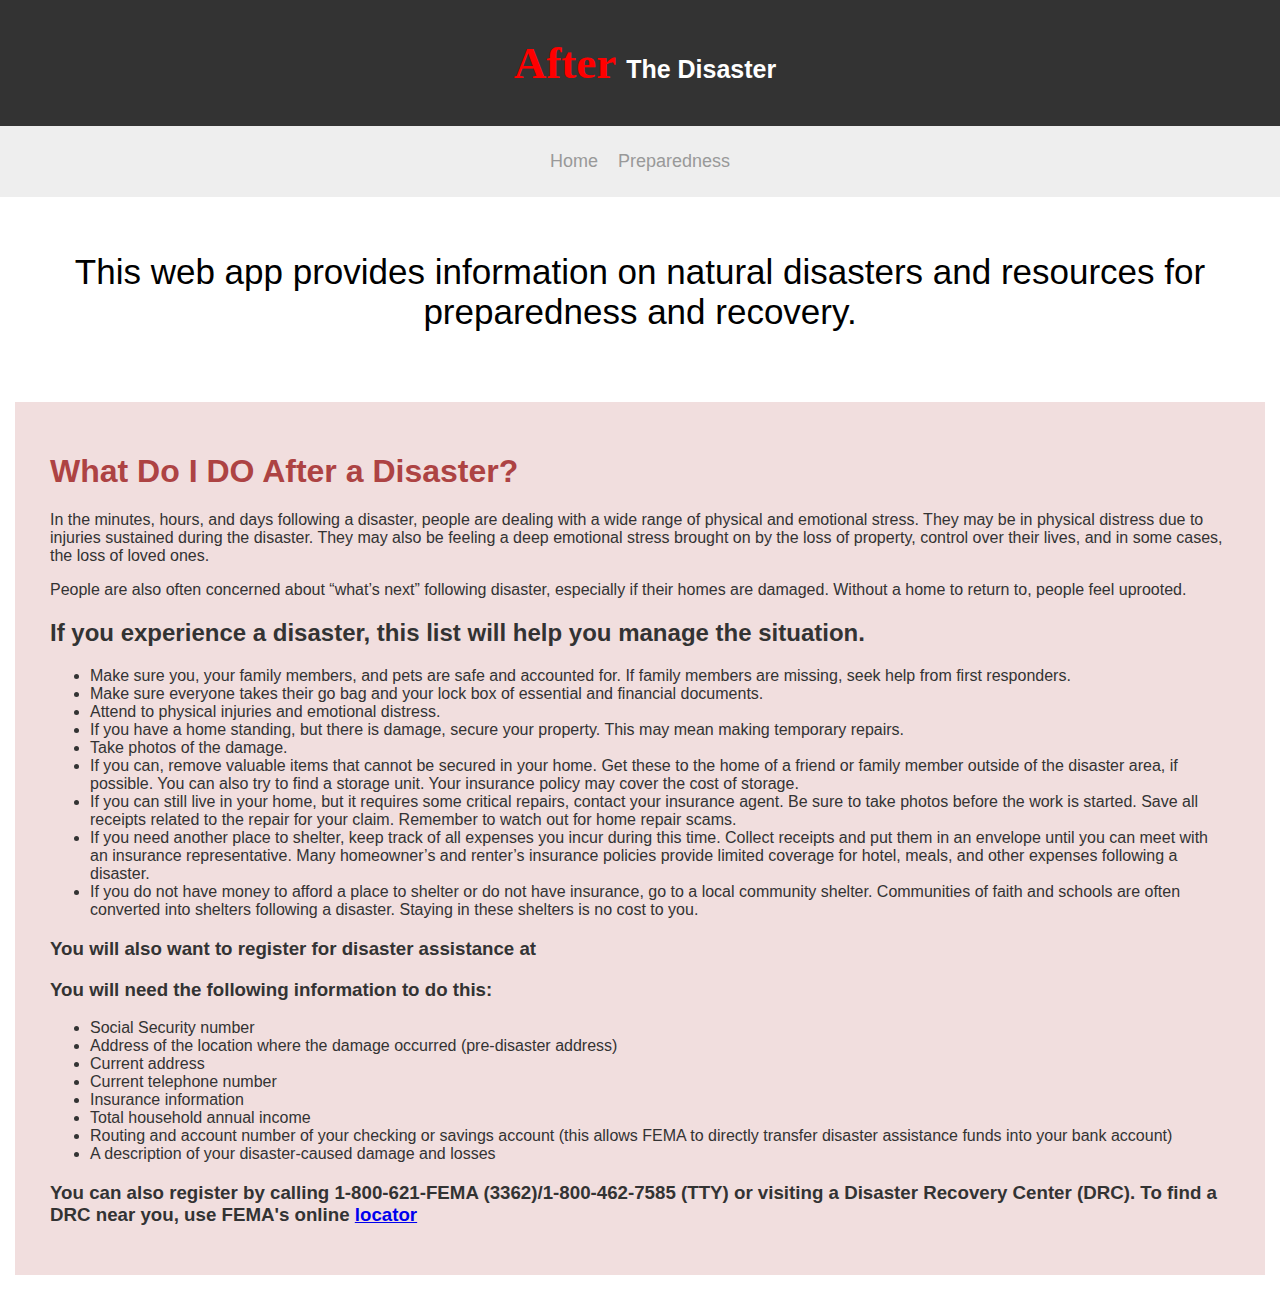
==== AfterD/after.html @ 0f7b8654 "Add files via upload" ====
<!DOCTYPE html>
<html lang="en">

<head>
    <meta charset="UTF-8">
    <meta http-equiv="X-UA-Compatible" content="IE=edge">
    <meta name="viewport" content="width=device-width, initial-scale=1.0">
    <title>After The Disaster</title>
    <link rel="stylesheet" href="after.css">
</head>

<body>
    <header>
        <h1 class="heading"><b>After</b>The Disaster</h1>
    </header>

    <nav class="navigation">
        <ul>
            <li><a href="/index.html">Home</a></li>
            <li><a href="/D preparedness/preparedness.html">Preparedness</a></li>
        </ul>
    </nav>

    <main class="main">
        <p>This web app provides information on natural disasters and resources for preparedness and recovery.</p>
    </main>

    <footer>
        <h1>What Do I DO After a Disaster?</h1>
        <p>In the minutes, hours, and days following a disaster, people are dealing with a wide range of physical and emotional stress.  They may be in physical distress due to injuries sustained during the disaster.  They may also be feeling a deep emotional stress brought on by the loss of property, control over their lives, and in some cases, the loss of loved ones.</p>
        <p>People are also often concerned about “what’s next” following disaster, especially if their homes are damaged.  Without a home to return to, people feel uprooted.</p>
        <h2>If you experience a disaster, this list will help you manage the situation.</h2>

        <ul>
            <li>Make sure you, your family members, and pets are safe and accounted for.  If family members are missing, seek help from first responders.</li>
            <li>Make sure everyone takes their go bag and your lock box of essential and financial documents.</li>
            <li>Attend to physical injuries and emotional distress.</li>
            <li>If you have a home standing, but there is damage, secure your property.  This may mean making temporary repairs.</li>
            <li>Take photos of the damage.</li>
            <li>If you can, remove valuable items that cannot be secured in your home.  Get these to the home of a friend or family member outside of the disaster area, if possible.  You can also try to find a storage unit. Your insurance policy may cover the cost of storage.</li>
            <li>If you can still live in your home, but it requires some critical repairs, contact your insurance agent.  Be sure to take photos before the work is started.  Save all receipts related to the repair for your claim.  Remember to watch out for home repair scams.</li>
            <li>If you need another place to shelter, keep track of all expenses you incur during this time.  Collect receipts and put them in an envelope until you can meet with an insurance representative.  Many homeowner’s and renter’s insurance policies provide limited coverage for hotel, meals, and other expenses following a disaster.</li>
            <li>If you do not have money to afford a place to shelter or do not have insurance, go to a local community shelter.  Communities of faith and schools are often converted into shelters following a disaster.  Staying in these shelters is no cost to you.</li>

        </ul>
        <h3>You will also want to register for disaster assistance at</h3>
        <a href="http://www.disasterassistance.gov/"></a>
        <h3>You will need the following information to do this:</h3>
        <ul>
            <li>Social Security number</li>
            <li>Address of the location where the damage occurred (pre-disaster address)</li>
            <li>Current address</li>
            <li>Current telephone number</li>
            <li>Insurance information</li>
            <li>Total household annual income</li>
            <li>Routing and account number of your checking or savings account (this allows FEMA to directly transfer disaster assistance funds into your bank account)</li>
            <li>A description of your disaster-caused damage and losses</li>
        </ul>
        <h3>You can also register by calling 1-800-621-FEMA (3362)/1-800-462-7585 (TTY) or visiting a Disaster Recovery Center (DRC).  To find a DRC near you, use FEMA's online <a href="https://asd.fema.gov/inter/locator/home.htm">locator</a></h3>
    </footer>


</body>

</html>
---- AfterD/after.css ----
body {
  font-family: Arial, sans-serif;
  margin: 0;
  padding: 0;
}

header {
  background-color: #333;
  color: #fff;
  padding: 20px;
  text-align: center;
}

nav {
  background-color: #eee;
  display: flex;
  justify-content: center;
}

nav ul {
  list-style: none;
  margin: 0;
  padding: 0;
  display: flex;
}

nav li {
  flex: 1;
  text-align: center;
}

nav a {
  color: #333;
  display: block;
  padding: 10px;
  text-decoration: none;
  cursor: poiner;
}
nav a:hover {
  color: black;
  border-bottom: 1px solid yellow;
}

main {
  padding: 20px;
  text-align: center;
}
.heading {
  text-align: center;
  justify-items: center;
  font-size: 25px;
}
.heading b {
  font-size: 45px;
  padding: 10px;
  /* font-family: 'Gill Sans', 'Gill Sans MT', Calibri, 'Trebuchet MS', sans-serif; */
  font-family: "Times New Roman", Times, serif;
  color: red;
}
.navigation {
  padding: 15px;
}
.navigation a {
  color: #999;
  font-size: 18px;
}
.main {
  font-size: 35px;
}

footer {
  background-color: rgb(241, 222, 222);
  color: #333;
  padding: 30px 35px;
  margin: 15px;
  /* text-align: center; */
}
footer h1{
    color: rgb(173, 67, 67);
}
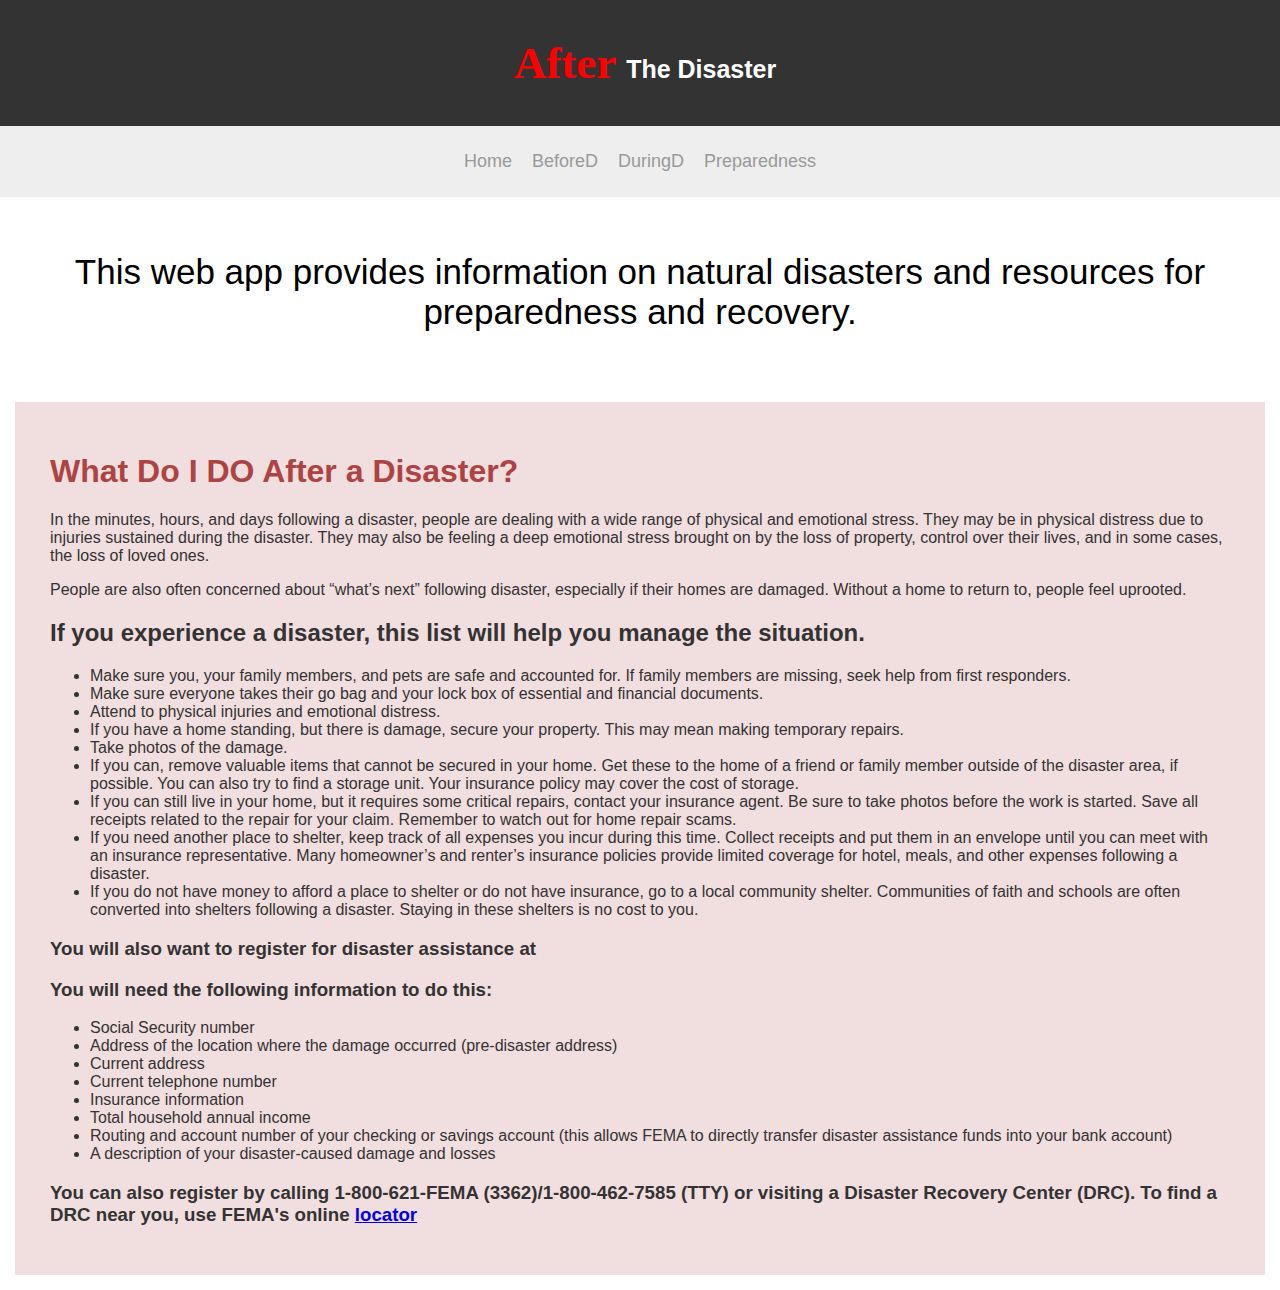
==== commit 3fa51c29: "Update after.html" ====
--- a/AfterD/after.html
+++ b/AfterD/after.html
@@ -17,6 +17,8 @@
     <nav class="navigation">
         <ul>
             <li><a href="/index.html">Home</a></li>
+            <li><a href="/BeforeD/before.html">BeforeD</a></li>
+            <li><a href="/DuringD/during.html">DuringD</a></li>
             <li><a href="/D preparedness/preparedness.html">Preparedness</a></li>
         </ul>
     </nav>
@@ -62,4 +64,4 @@
 
 </body>
 
-</html>+</html>
